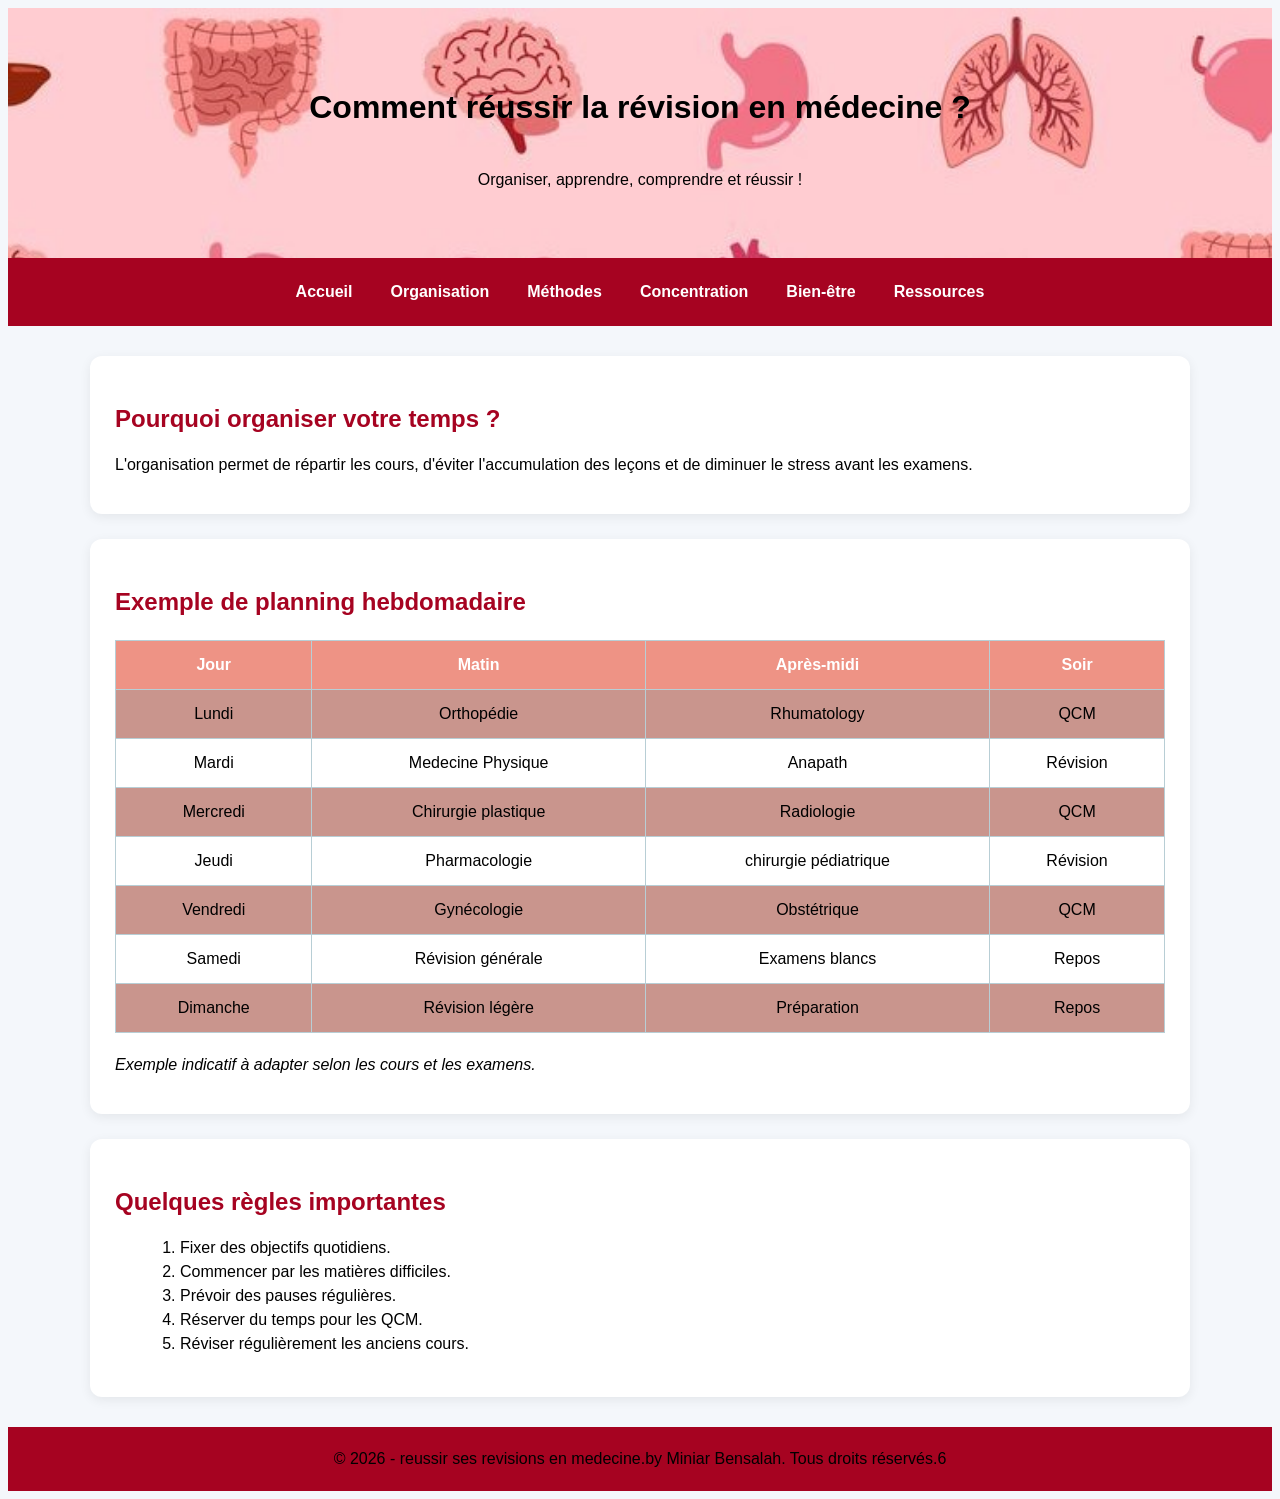
==== page1.html @ aaf3cce7 "Add files via upload" ====
<!DOCTYPE html>
<html>
<head>
<meta charset="UTF-8">
<title>page1</title>
<link rel="stylesheet" href="style.css">
</head>
<body>

<header>
  <h1>Comment réussir la révision en médecine ?</h1>
    <p>Organiser, apprendre, comprendre et réussir !</p>
</header>

<nav>
<a href="index.html">Accueil</a>
<a href="page1.html">Organisation</a>
<a href="page2.html">Méthodes</a>
<a href="page3.html">Concentration</a>
<a href="page4.html">Bien-être</a>
<a href="page5.html">Ressources</a>
</nav>

<div class="container">

<section>
<h2>Pourquoi organiser votre temps ?</h2>
<p>
L'organisation permet de répartir les cours,
d'éviter l'accumulation des leçons et de diminuer
le stress avant les examens.
</p>
</section>

<section>
<h2>Exemple de planning hebdomadaire</h2>

<table>
<tr>
<th>Jour</th>
<th>Matin</th>
<th>Après-midi</th>
<th>Soir</th>
</tr>

<tr>
<td>Lundi</td>
<td>Orthopédie</td>
<td>Rhumatology</td>
<td>QCM</td>
</tr>

<tr>
<td>Mardi</td>
<td>Medecine Physique</td>
<td>Anapath</td>
<td>Révision</td>
</tr>

<tr>
<td>Mercredi</td>
<td>Chirurgie plastique</td>
<td>Radiologie</td>
<td>QCM</td>
</tr>

<tr>
<td>Jeudi</td>
<td>Pharmacologie</td>
<td>chirurgie pédiatrique</td>
<td>Révision</td>
</tr>

<tr>
<td>Vendredi</td>
<td>Gynécologie</td>
<td>Obstétrique</td>
<td>QCM</td>
</tr>

<tr>
<td>Samedi</td>
<td>Révision générale</td>
<td>Examens blancs</td>
<td>Repos</td>
</tr>

<tr>
<td>Dimanche</td>
<td>Révision légère</td>
<td>Préparation</td>
<td>Repos</td>
</tr>
</table>

<p><i>Exemple indicatif à adapter selon les cours et les examens.</i></p>
</section>

<section>
<h2>Quelques règles importantes</h2>
<ol>
<li>Fixer des objectifs quotidiens.</li>
<li>Commencer par les matières difficiles.</li>
<li>Prévoir des pauses régulières.</li>
<li>Réserver du temps pour les QCM.</li>
<li>Réviser régulièrement les anciens cours.</li>
</ol>
</section>

</div>

<footer>&copy; 2026 - reussir ses revisions en medecine.by Miniar Bensalah. Tous droits réservés.6</footer>

</body>
</html>
---- style.css ----
#I7{
    height:400px;
    width:600px;
     object-fit: cover;
    border-radius: 10px

}
#I9{
    float:right;
    height:300px;
    width:550px;
     object-fit: cover;
    border-radius: 10px
}
}

 * {
    margin: 0;
    padding: 0;
    box-sizing: border-box;
}

body {
    font-family:arial;
    background-color: #f4f7fb;
    color:black;
    line-height: 1.5;
}

header {
    background-image:url("images/header.jpeg") ;
    color:black;
    text-align: center;
   
    background-size:cover;
    height:250px;
   

    display: flex;
    flex-direction: column;
    justify-content: center;
    align-items: center;
    text-align: center;
    color: black;
}

header h1 {
    animation: bouger 3s infinite alternate;
}

@keyframes bouger {
    from { transform: translateX(-20px); }
    to { transform: translateX(20px); }
}

nav {
    background-color:#A60321 ;
    display: flex;
    justify-content: center;
    flex-wrap: wrap;
    padding: 12px;
    gap: 8px;
}

nav a {
    color: white;
    text-decoration: none;
    padding: 10px 15px;
    border-radius: 6px;
    font-weight: bold;
}

nav a:hover {
    background-color: #D97B66;
    color: #F2E9D8;
}

.container {
    width: 90%;
    max-width: 1100px;
    margin: 30px auto;
}

section {
    background: white;
    padding: 25px;
    margin-bottom: 25px;
    border-radius: 12px;
    box-shadow: 0 3px 12px #00000012;
}
img {
    width:300px;
    height:200px;
    object-fit: cover;
    border-radius: 10px;
}
img {
    transition: transform 0.4s;
}

img:hover {
    transform: scale(1.08);
}


h2 {
    color: #A60321 ;
    margin-bottom: 15px;
}
#s1{
    background-color:#DBCEC3;
}
h3 {
    color: #315a73;
    margin: 15px 0 8px;
}

p {
    margin-bottom: 12px;
}

img {
    max-width: 100%;
    border-radius: 10px;
    margin: 15px 0;
}
.flottant{
    float:right;
}
table {
    width: 100%;
    border-collapse: collapse;
    margin: 20px 0;
}

th, td {
    border: 1px solid #b8ced5;
    padding: 12px;
    text-align: center;
}

th {
    background-color:#EE9385;
    color: white;
}

tr:nth-child(even) {
    background-color:#C9958D;
}

ul, ol {
    margin-left: 25px;
}

a {
    color: #287c82;
}
.techniques {
    text-align: center;
    padding: 30px;
}

.techniques h2 {
    color: #c6284b;
    margin-bottom: 25px;
}

.conteneur-box {
    display: flex;
    justify-content: center;
    gap: 20px;
}

.box {
    background-color: #ffe4e9;
    border: 2px solid #e85d75;
    border-radius: 15px;
    padding: 20px;
    width: 30%;
    box-shadow: 2px 3px 8px #d9a0aa;
    transition: transform 0.3s;
}

.box h3 {
    color: #c6284b;
}

.box p {
    color: #444;
    line-height: 1.6;
}

.box:hover {
    transform: translateY(-10px);
    background-color: #ffd1dc;
}

 audio {
    max-width: 100%;
    height: 50px;
    margin: 15px 0;
}
video{
    height:400px;
    weidth:400pxs;
}
.card {
    background-color: #e9f4f3;
    padding: 18px;
    border-left: 5px solid #A60321;
    border-radius: 8px;
    margin: 15px 0;
}

footer {
    background-color:#A60321;
    color:black;
    text-align: center;
    padding: 20px;
    margin-top: 30px;
}

button {
    background-color:#A60321;
    color:white;
    border: none;
    padding: 12px 20px;
    border-radius: 7px;
    cursor: pointer;
}

button:hover {
    background-color: #D97B66;
}

@media screen and (max-width: 650px) {
    nav {
        flex-direction: column;
        text-align: center;
    }

    header h1 {
        font-size: 23px;
    }

    .container {
        width: 80%;
    }

    table {
        font-size: 12px;
    }

    th, td {
        padding: 6px;
    }
}
.bulle {
    display: inline-block;
    background-color: #f8d7e3;
    color: #a83260;
    padding: 10px 20px;
    border-radius: 25px;
    margin: 8px;
    width: fit-content;
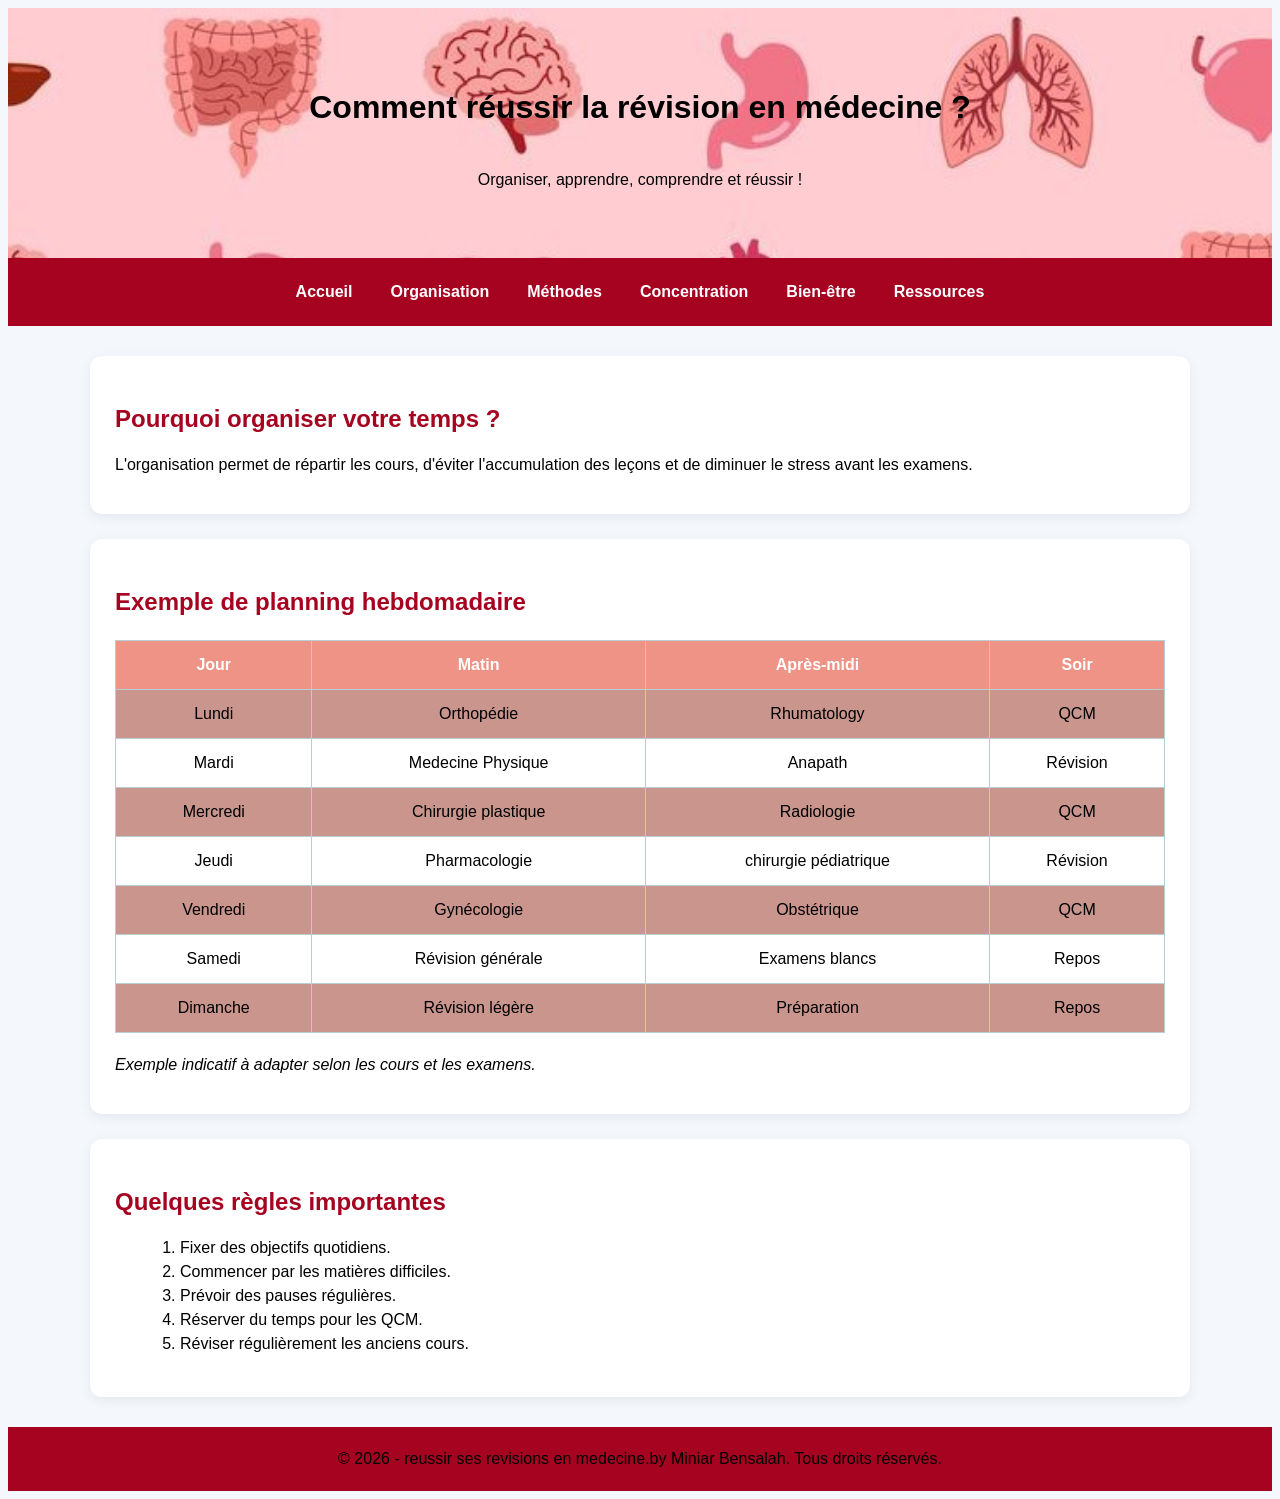
==== commit 1997a9b9: "page1.html" ====
--- a/page1.html
+++ b/page1.html
@@ -110,7 +110,7 @@
 
 </div>
 
-<footer>&copy; 2026 - reussir ses revisions en medecine.by Miniar Bensalah. Tous droits réservés.6</footer>
+<footer>&copy; 2026 - reussir ses revisions en medecine.by Miniar Bensalah. Tous droits réservés.</footer>
 
 </body>
 </html>
